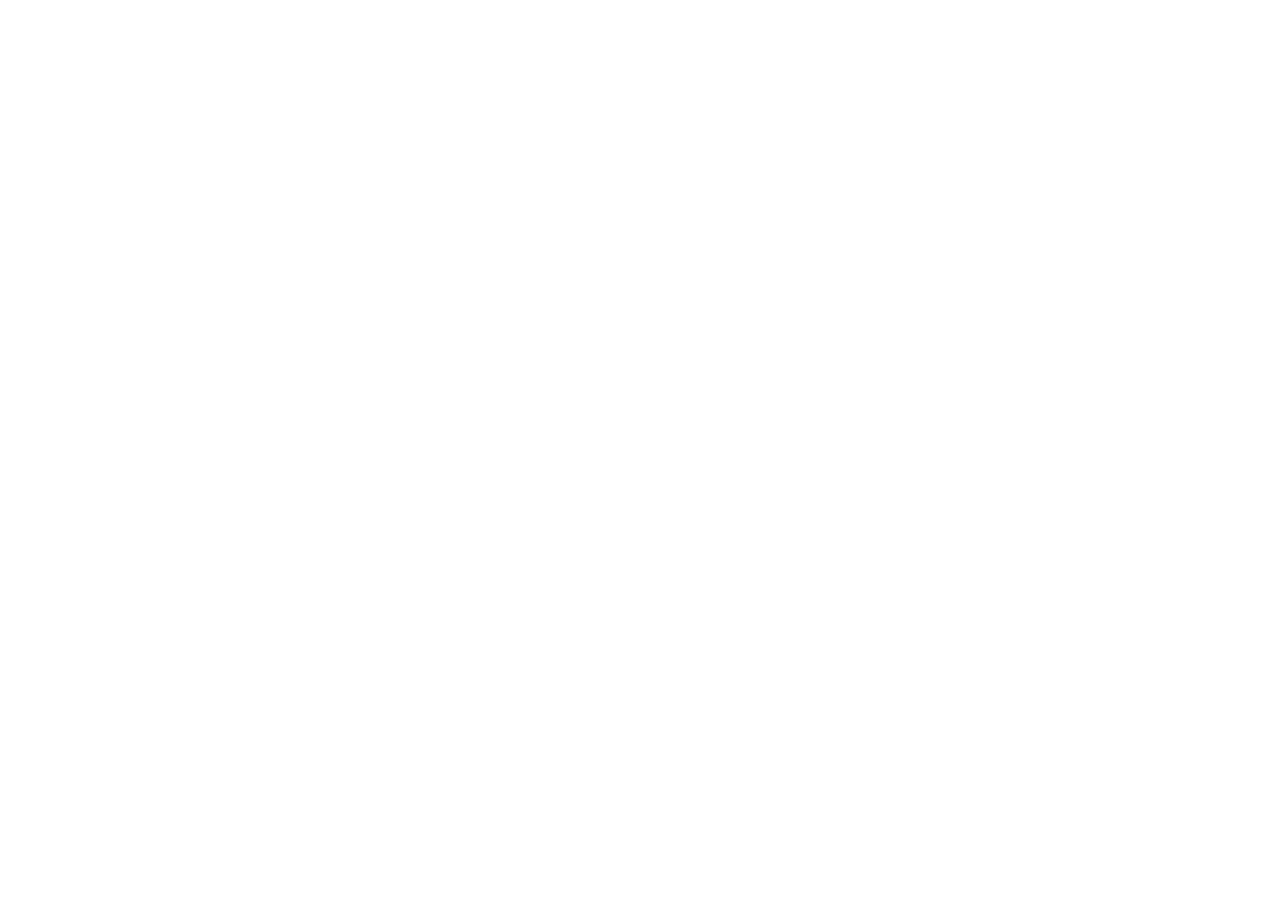
==== frontend_20170807/index.html @ af443468 "1회차" ====
<!DOCTYPE html>
<html lang="ko">
<head>
    <meta charset="UTF-8">
    <title>웹퍼블리셔/프론트앤드개발자</title>
    <style>
        body,div,ul,li{margin: 0;padding: 0;}
        ul{list-style: none;}
    </style>
</head>
<body>
  <div class="wrap">
    <div class="mockup-wrap-container">
      <div class="mockup">
        
      </div>
    </div>
  </div>
</body>
</html>
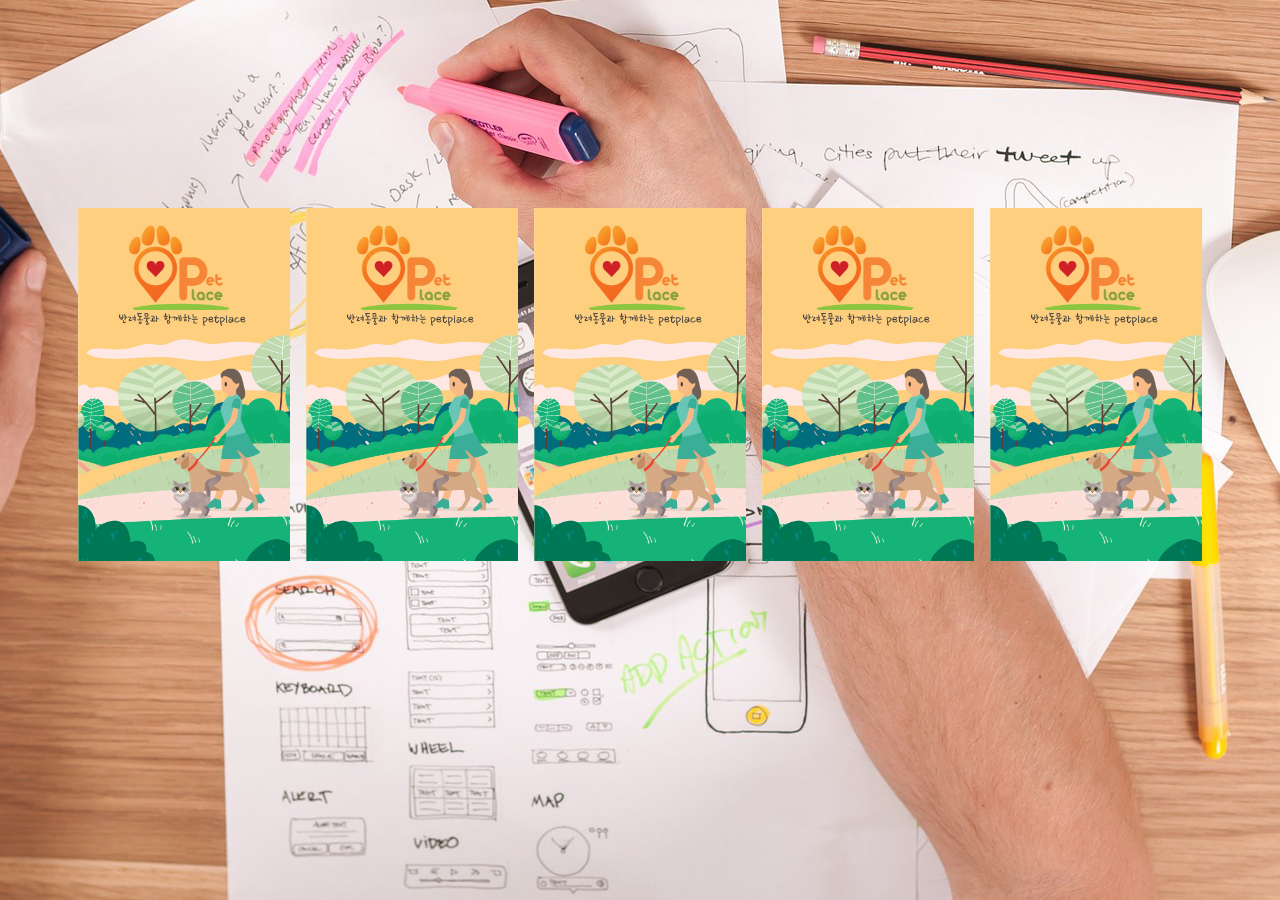
==== commit 4e233e79: "Add files via upload" ====
--- a/frontend_20170807/index.html
+++ b/frontend_20170807/index.html
@@ -2,17 +2,71 @@
 <html lang="ko">
 <head>
     <meta charset="UTF-8">
+    <meta name="viewport" content="width=device-width, user-scalable=no, initial-scale=1.0, maximum-scale=1.0, minimum-scale=1.0">
     <title>웹퍼블리셔/프론트앤드개발자</title>
+    
     <style>
         body,div,ul,li{margin: 0;padding: 0;}
+        html,body{height: 100%;}
+        body{}
         ul{list-style: none;}
+        .wrap{height: 100%;background:url(imgs/ux_1920.jpg) center bottom no-repeat;}
+        .mockup{}
+        .__team{width:1140px;margin:0 auto;padding-top: 200px;}
+        .__team:after{display: block;clear: both;content: '';}
+        .__team li{float: left;padding: 0.5em;width: 20%;box-sizing: border-box}
+        .__team li a{display: block;}
+        .__team li img{width: 100%;vertical-align: top;}
     </style>
+    <script src="js/jquery.js"></script>
+    <script>
+    jQuery(function($){
+        var   
+        w = 420,
+        h = 700,
+        l = (screen.availWidth - w) / 2,
+	    t = (screen.availHeight - h) / 2,
+        popPage = '.popup';
+    
+        $(popPage).on('click',function(e){
+            e.preventDefault();
+            window.open(this.href,"window","width= "+ w + ",height=" + h + ",left=" + l + ",top=" + t + ", scrollbars = yes, location = no, toolbar = no, menubar = no, status = no");
+		    return false;
+        });
+    });
+    </script>
 </head>
-<body>
+<body class="all-bg">
   <div class="wrap">
     <div class="mockup-wrap-container">
       <div class="mockup">
-        
+        <ul class="__team">
+            <li>
+              <a href="#" target="_blank" class="popup">
+                <img src="imgs/d.jpg" alt="패딩">
+              </a>
+            </li>
+            <li>
+              <a href="#" target="_blank" class="popup">
+                <img src="imgs/d.jpg" alt="다이나믹">
+              </a>
+            </li>
+            <li>
+              <a href="https://goo.gl/fDY3Xi" target="_blank" class="popup">
+                <img src="imgs/d.jpg" alt="밥먹고하조">
+              </a>
+            </li>
+            <li>
+              <a href="https://goo.gl/jdqz3c" target="_blank" class="popup">
+                <img src="imgs/d.jpg" alt="짱빨라">
+              </a>
+            </li>
+            <li>
+              <a href="#" target="_blank" class="popup">
+                <img src="imgs/d.jpg" alt="상부상조">
+              </a>
+            </li>
+        </ul>      
       </div>
     </div>
   </div>
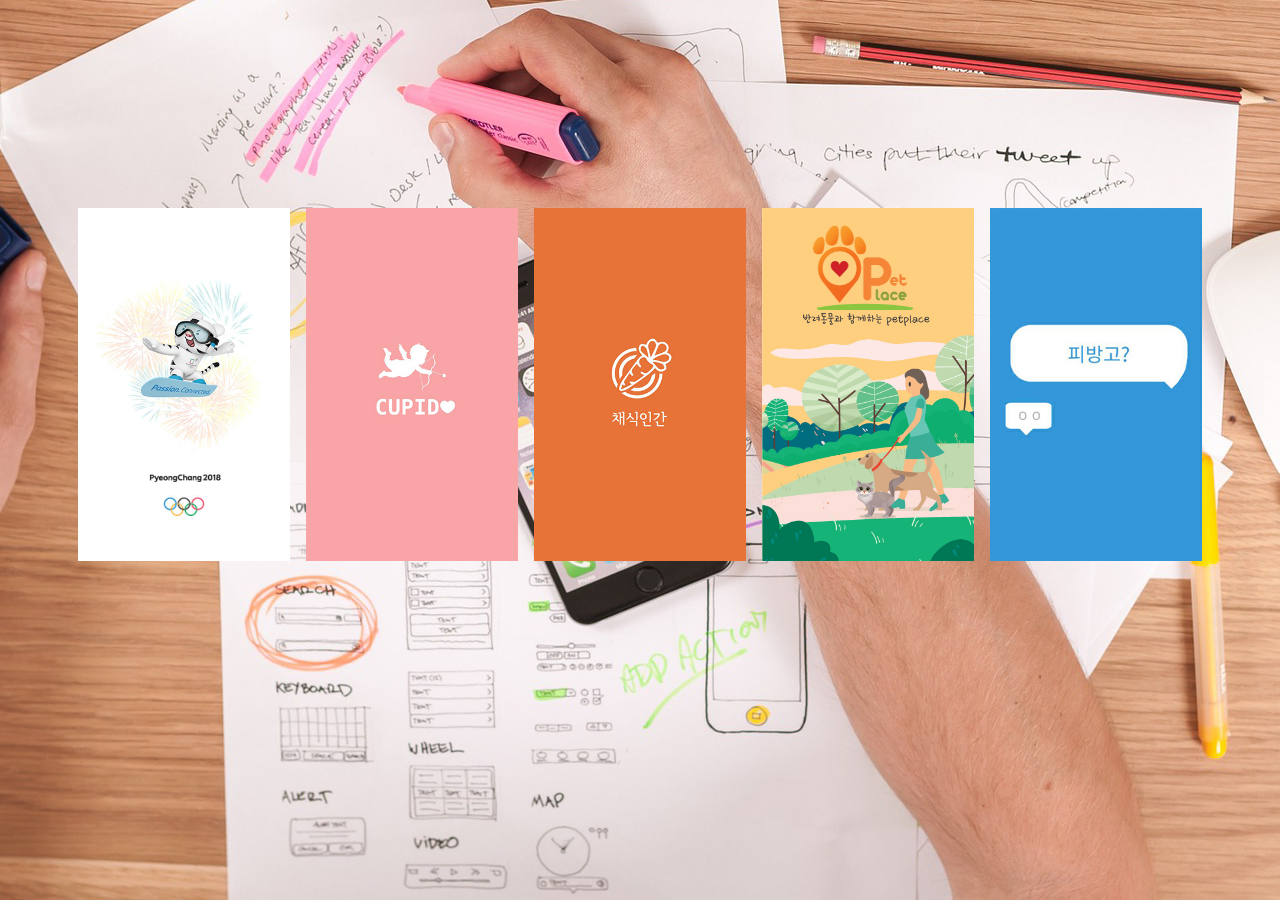
==== commit 4ca5e115: "Add files via upload" ====
--- a/frontend_20170807/index.html
+++ b/frontend_20170807/index.html
@@ -10,6 +10,7 @@
         html,body{height: 100%;}
         body{}
         ul{list-style: none;}
+        img{border: 0;}
         .wrap{height: 100%;background:url(imgs/ux_1920.jpg) center bottom no-repeat;}
         .mockup{}
         .__team{width:1140px;margin:0 auto;padding-top: 200px;}
@@ -19,19 +20,13 @@
         .__team li img{width: 100%;vertical-align: top;}
     </style>
     <script src="js/jquery.js"></script>
+    
     <script>
     jQuery(function($){
-        var   
-        w = 420,
-        h = 700,
-        l = (screen.availWidth - w) / 2,
-	    t = (screen.availHeight - h) / 2,
-        popPage = '.popup';
-    
+        var w = 420,h = 700,l = (screen.availWidth - w) / 2,t = (screen.availHeight - h) / 2,popPage = '.popup';
         $(popPage).on('click',function(e){
             e.preventDefault();
             window.open(this.href,"window","width= "+ w + ",height=" + h + ",left=" + l + ",top=" + t + ", scrollbars = yes, location = no, toolbar = no, menubar = no, status = no");
-		    return false;
         });
     });
     </script>
@@ -41,31 +36,11 @@
     <div class="mockup-wrap-container">
       <div class="mockup">
         <ul class="__team">
-            <li>
-              <a href="#" target="_blank" class="popup">
-                <img src="imgs/d.jpg" alt="패딩">
-              </a>
-            </li>
-            <li>
-              <a href="#" target="_blank" class="popup">
-                <img src="imgs/d.jpg" alt="다이나믹">
-              </a>
-            </li>
-            <li>
-              <a href="https://goo.gl/fDY3Xi" target="_blank" class="popup">
-                <img src="imgs/d.jpg" alt="밥먹고하조">
-              </a>
-            </li>
-            <li>
-              <a href="https://goo.gl/jdqz3c" target="_blank" class="popup">
-                <img src="imgs/d.jpg" alt="짱빨라">
-              </a>
-            </li>
-            <li>
-              <a href="#" target="_blank" class="popup">
-                <img src="imgs/d.jpg" alt="상부상조">
-              </a>
-            </li>
+            <li><a href="" target="_blank" class="popup"><img src="imgs/a.jpg" alt="패딩"></a></li>
+            <li><a href="https://goo.gl/RXJC3L" target="_blank" class="popup"><img src="imgs/b.jpg" alt="다이나믹"></a></li>
+            <li><a href="https://goo.gl/fDY3Xi" target="_blank" class="popup"><img src="imgs/c.jpg" alt="밥먹고하조"></a></li>
+            <li><a href="https://goo.gl/jdqz3c" target="_blank" class="popup"><img src="imgs/d.jpg" alt="짱빨라"></a></li>
+            <li><a href="" target="_blank" class="popup"><img src="imgs/e.jpg" alt="상부상조"></a></li>
         </ul>      
       </div>
     </div>
